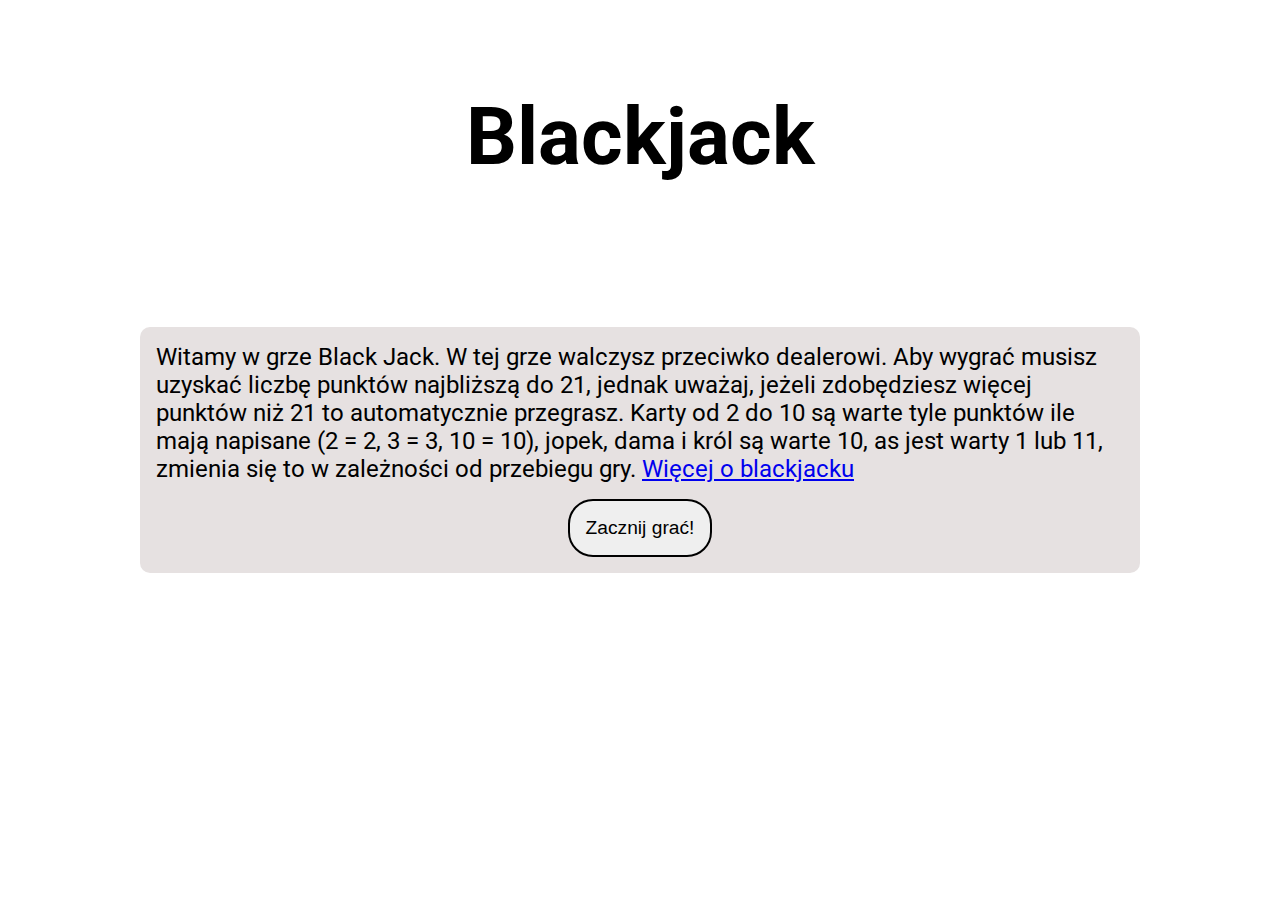
==== index.html @ 69b02d17 "Code has been added, now working on css" ====
<!DOCTYPE html>
<html lang="en">

<head>
    <meta charset="UTF-8">
    <meta http-equiv="X-UA-Compatible" content="IE=edge">
    <meta name="viewport" content="width=device-width, initial-scale=1.0">
    <title>Black Jack</title>
    <link rel="stylesheet" href="style.css">
</head>

<body>
    <div id="container">
        <h1 id="info-header">
            Blackjack
        </h1>
        <div id="info">
            <p> Witamy w grze Black Jack.
                W tej grze walczysz przeciwko dealerowi.
                Aby wygrać musisz uzyskać liczbę punktów najbliższą do 21, jednak uważaj, jeżeli zdobędziesz więcej
                punktów
                niż
                21 to automatycznie przegrasz.
                Karty od 2 do 10 są warte tyle punktów ile mają napisane (2 = 2, 3 = 3, 10 = 10), jopek, dama i król są
                warte
                10, as jest warty 1 lub 11, zmienia się to w zależności od przebiegu gry.
                <a href="https://en.wikipedia.org/wiki/Blackjack">Więcej o blackjacku</a>
            </p>
            <input type="button" value="Zacznij grać!" id="info-button" onclick="window.location.href='game.html'">
        </div>
    </div>
</body>

</html>
---- style.css ----
@import url('https://fonts.googleapis.com/css2?family=Roboto&display=swap');


* {
    margin: 0;
    padding: 0;
    box-sizing: border-box;
}

body {
    height: 100vh;
    font-size: 1.8rem;
    font-family: 'Roboto', sans-serif;
}

#container {
    display: flex;
    justify-content: center;
    align-items: center;
    height: 100vh;
    flex-direction: column;

}

#info-header {
    align-self: center;
    position: absolute;
    top: 10vh;
    font-size: 5rem;
}

@media only screen and (max-width: 600px) {
    #info-header {
        position: relative;
        top: 0;
    }
}

#info {
    font-size: clamp(0.5rem, 1.5rem, 2rem);
    flex-direction: column;
    padding: 0 clamp(1vw, 5vw, 10vw);
    max-width: 1000px;
    display: flex;
    align-items: center;
    background-color: rgb(230, 225, 225);
    padding: 1rem;
    border-radius: 10px;
}

#info-button {
    margin-top: 1rem;
    padding: 1rem;
    border-radius: 25px;
    font-size: 1.2rem;
    border: 2px solid black;
}






#players_cards {
    color: red;
}

#players_points {
    color: red;
}

#dealers_cards {
    color: green;
}

#dealers_points {
    color: green;
}

.cards {
    max-height: 100px;
    max-width: auto;
    margin-right: 10px
}
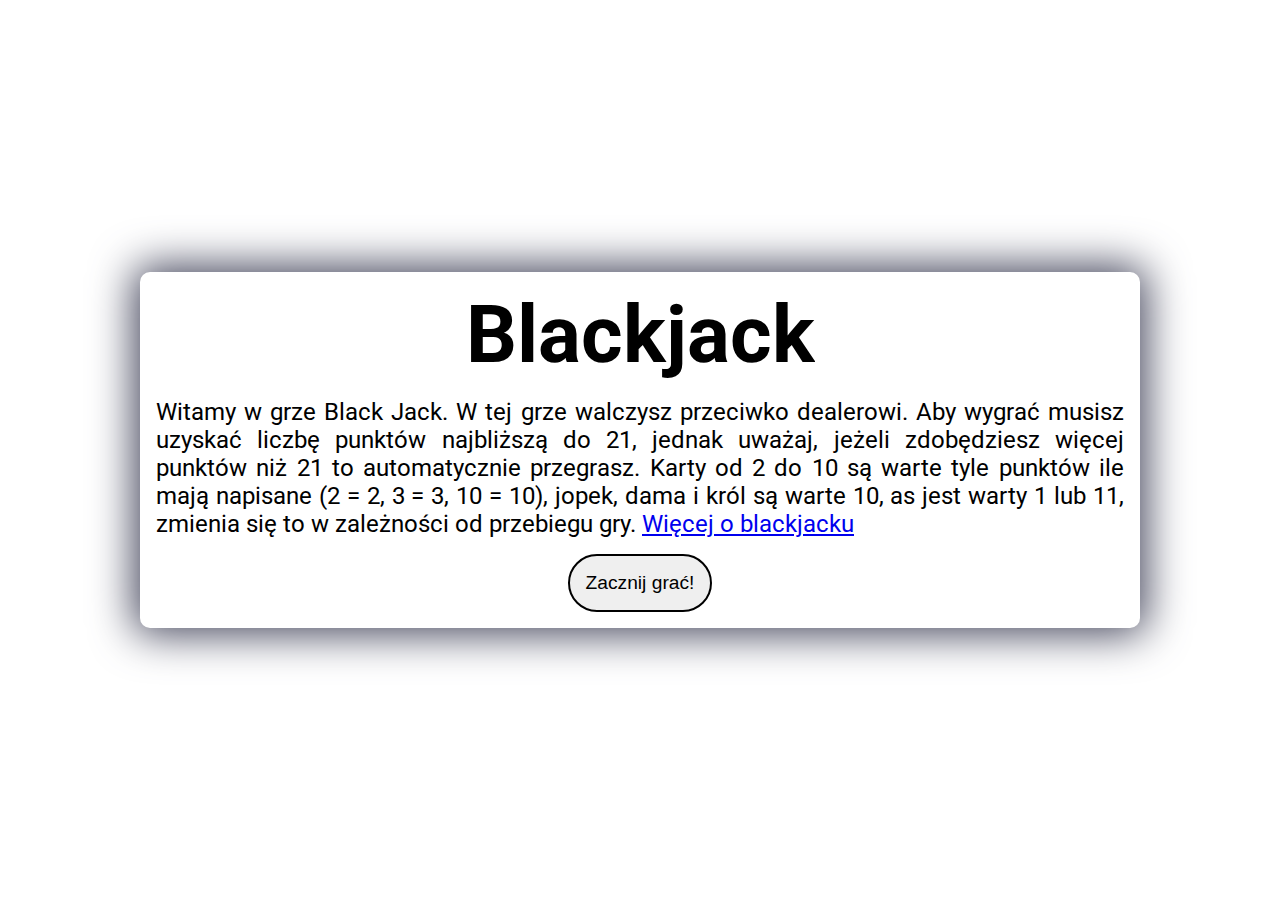
==== commit 2fdc0996: "new interface has been added" ====
--- a/index.html
+++ b/index.html
@@ -11,10 +11,10 @@
 
 <body>
     <div id="container">
-        <h1 id="info-header">
-            Blackjack
-        </h1>
         <div id="info">
+            <h1 id="info-header">
+                Blackjack
+            </h1>
             <p> Witamy w grze Black Jack.
                 W tej grze walczysz przeciwko dealerowi.
                 Aby wygrać musisz uzyskać liczbę punktów najbliższą do 21, jednak uważaj, jeżeli zdobędziesz więcej
--- a/style.css
+++ b/style.css
@@ -5,6 +5,7 @@
     margin: 0;
     padding: 0;
     box-sizing: border-box;
+    overflow: hidden;
 }
 
 body {
@@ -18,67 +19,33 @@
     justify-content: center;
     align-items: center;
     height: 100vh;
-    flex-direction: column;
-
 }
 
 #info-header {
-    align-self: center;
-    position: absolute;
-    top: 10vh;
     font-size: 5rem;
-}
-
-@media only screen and (max-width: 600px) {
-    #info-header {
-        position: relative;
-        top: 0;
-    }
+    padding-bottom: 1rem;
 }
 
 #info {
     font-size: clamp(0.5rem, 1.5rem, 2rem);
     flex-direction: column;
-    padding: 0 clamp(1vw, 5vw, 10vw);
     max-width: 1000px;
     display: flex;
     align-items: center;
-    background-color: rgb(230, 225, 225);
+    background-color: rgb(255, 255, 255);
     padding: 1rem;
     border-radius: 10px;
+    text-align: justify;
+
+    -webkit-box-shadow: 0px 0px 43px 6px rgba(66, 68, 90, 1);
+    -moz-box-shadow: 0px 0px 43px 6px rgba(66, 68, 90, 1);
+    box-shadow: 0px 0px 43px 6px rgba(66, 68, 90, 1);
 }
 
 #info-button {
     margin-top: 1rem;
     padding: 1rem;
-    border-radius: 25px;
+    border-radius: 50px;
     font-size: 1.2rem;
     border: 2px solid black;
-}
-
-
-
-
-
-
-#players_cards {
-    color: red;
-}
-
-#players_points {
-    color: red;
-}
-
-#dealers_cards {
-    color: green;
-}
-
-#dealers_points {
-    color: green;
-}
-
-.cards {
-    max-height: 100px;
-    max-width: auto;
-    margin-right: 10px
 }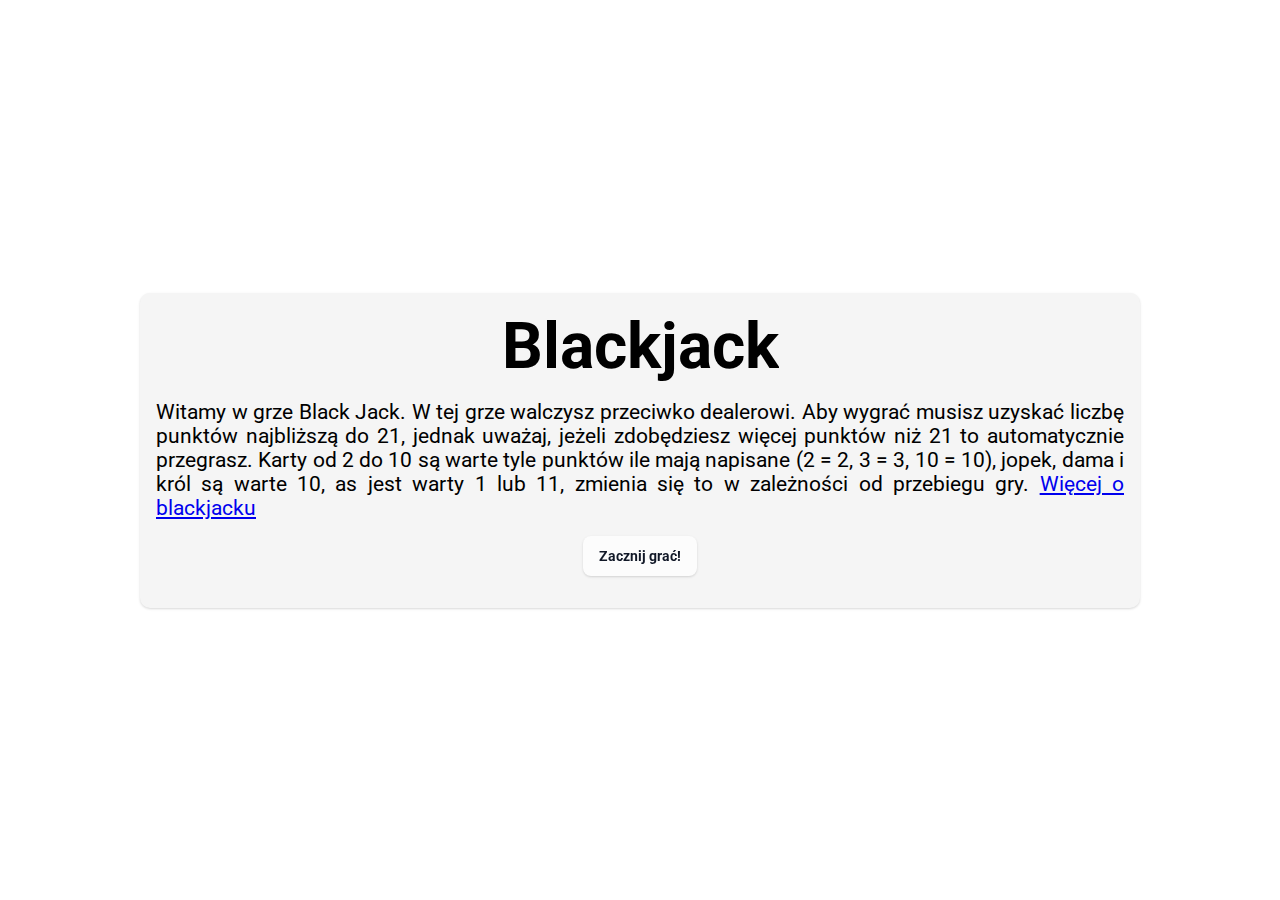
==== commit 176100ec: "UI has been redone" ====
--- a/index.html
+++ b/index.html
@@ -12,9 +12,11 @@
 <body>
     <div id="container">
         <div id="info">
-            <h1 id="info-header">
-                Blackjack
-            </h1>
+            <div id="info-header">
+                <h1>
+                    Blackjack
+                </h1>
+            </div>
             <p> Witamy w grze Black Jack.
                 W tej grze walczysz przeciwko dealerowi.
                 Aby wygrać musisz uzyskać liczbę punktów najbliższą do 21, jednak uważaj, jeżeli zdobędziesz więcej
--- a/style.css
+++ b/style.css
@@ -6,12 +6,11 @@
     padding: 0;
     box-sizing: border-box;
     overflow: hidden;
+    font-family: 'Roboto', sans-serif;
 }
 
 body {
     height: 100vh;
-    font-size: 1.8rem;
-    font-family: 'Roboto', sans-serif;
 }
 
 #container {
@@ -22,30 +21,51 @@
 }
 
 #info-header {
-    font-size: 5rem;
+    font-size: 2rem;
     padding-bottom: 1rem;
 }
 
 #info {
-    font-size: clamp(0.5rem, 1.5rem, 2rem);
+    font-size: 1.3rem;
     flex-direction: column;
     max-width: 1000px;
     display: flex;
     align-items: center;
-    background-color: rgb(255, 255, 255);
+    background-color: whitesmoke;
     padding: 1rem;
     border-radius: 10px;
     text-align: justify;
 
-    -webkit-box-shadow: 0px 0px 43px 6px rgba(66, 68, 90, 1);
-    -moz-box-shadow: 0px 0px 43px 6px rgba(66, 68, 90, 1);
-    box-shadow: 0px 0px 43px 6px rgba(66, 68, 90, 1);
+    box-shadow: 0 1px 3px 0 rgba(0, 0, 0, 0.1), 0 1px 2px 0 rgba(0, 0, 0, 0.06);
 }
 
 #info-button {
-    margin-top: 1rem;
-    padding: 1rem;
-    border-radius: 50px;
-    font-size: 1.2rem;
-    border: 2px solid black;
+    background-color: rgb(252, 252, 252);
+
+    border: 0;
+    border-radius: .5rem;
+    color: #111827;
+
+    font-size: .875rem;
+    font-weight: 700;
+    padding: .75rem 1rem;
+    text-decoration: none #D1D5DB solid;
+    text-decoration-thickness: auto;
+    box-shadow: 0 1px 3px 0 rgba(0, 0, 0, 0.1), 0 1px 2px 0 rgba(0, 0, 0, 0.06);
+    cursor: pointer;
+    filter: brightness(100%);
+
+    margin: 1rem;
+
+    transition: filter ease-in-out .5s;
+
+    outline: none;
+}
+
+#info-button:hover {
+    background-color: rgb(245, 245, 245);
+}
+
+#info-button:focus {
+    box-shadow: 0px 0px 5px 0px rgba(109, 111, 134, 1);
 }